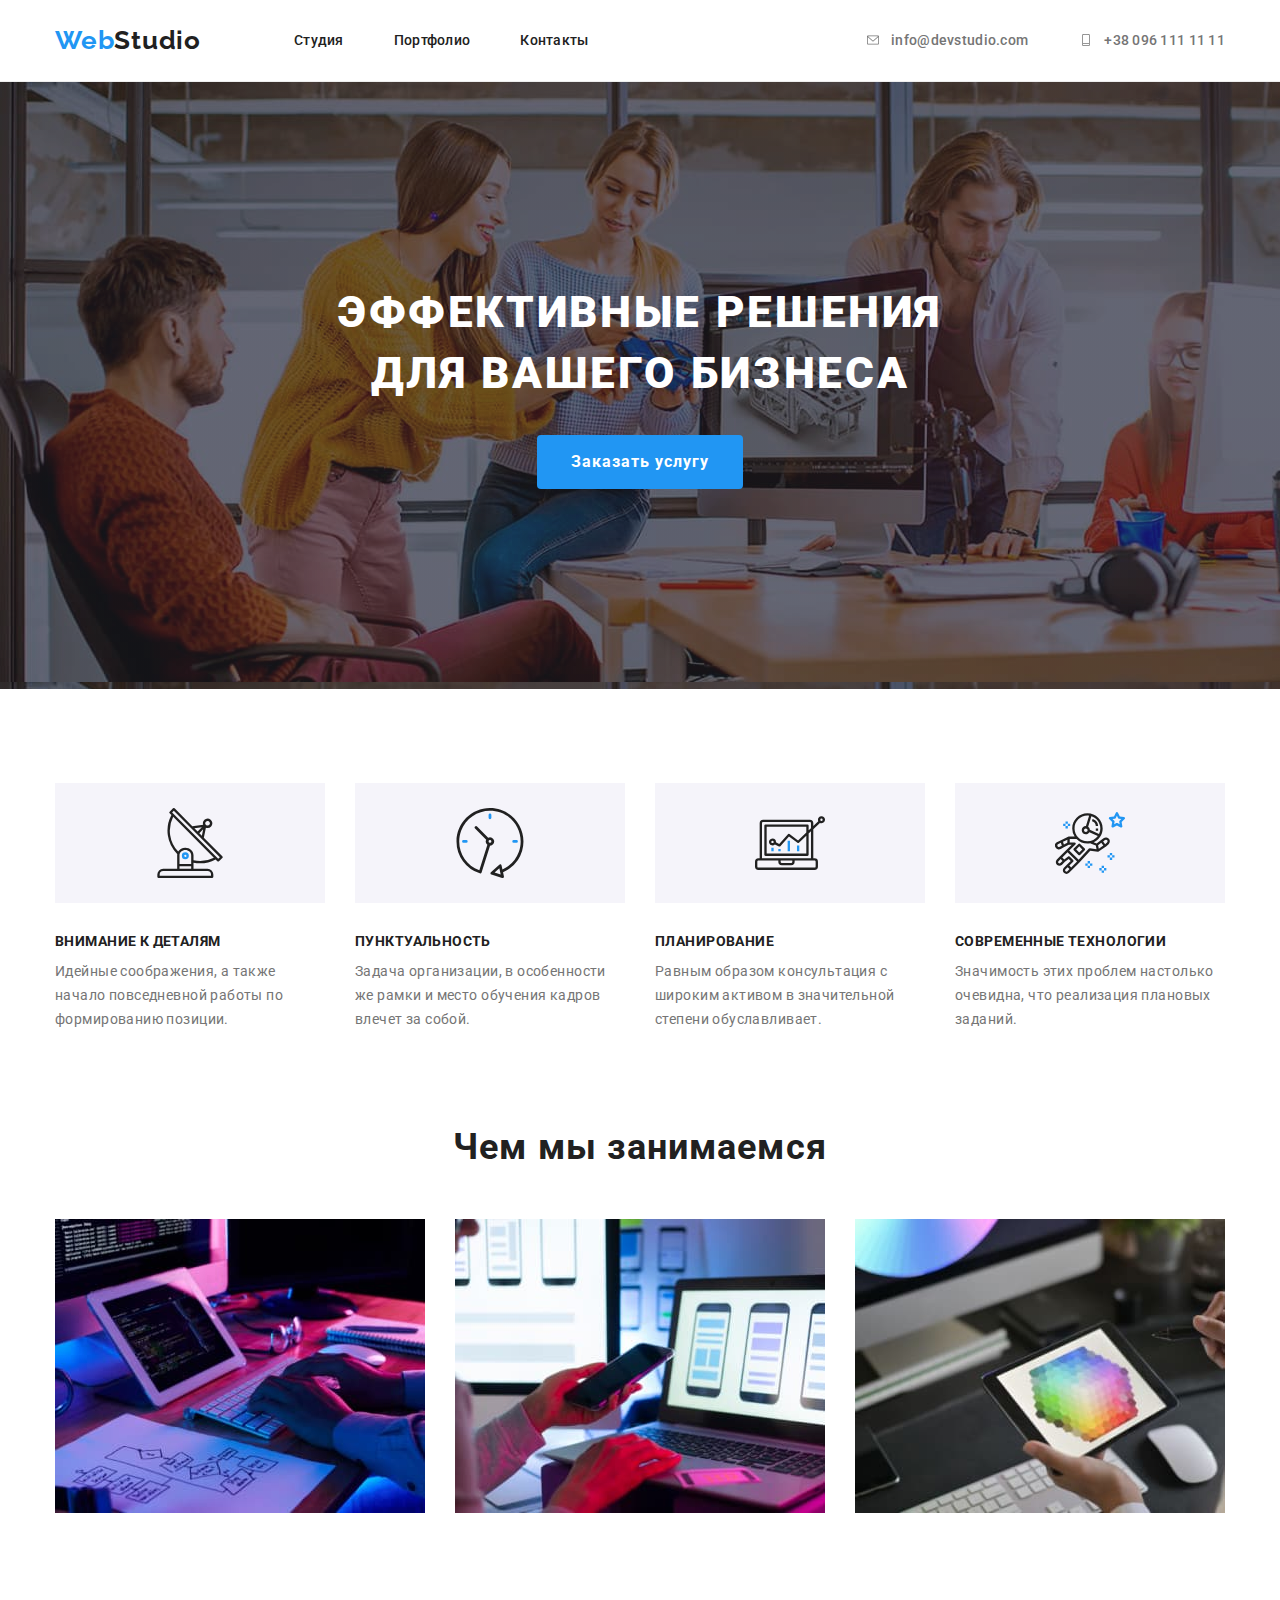
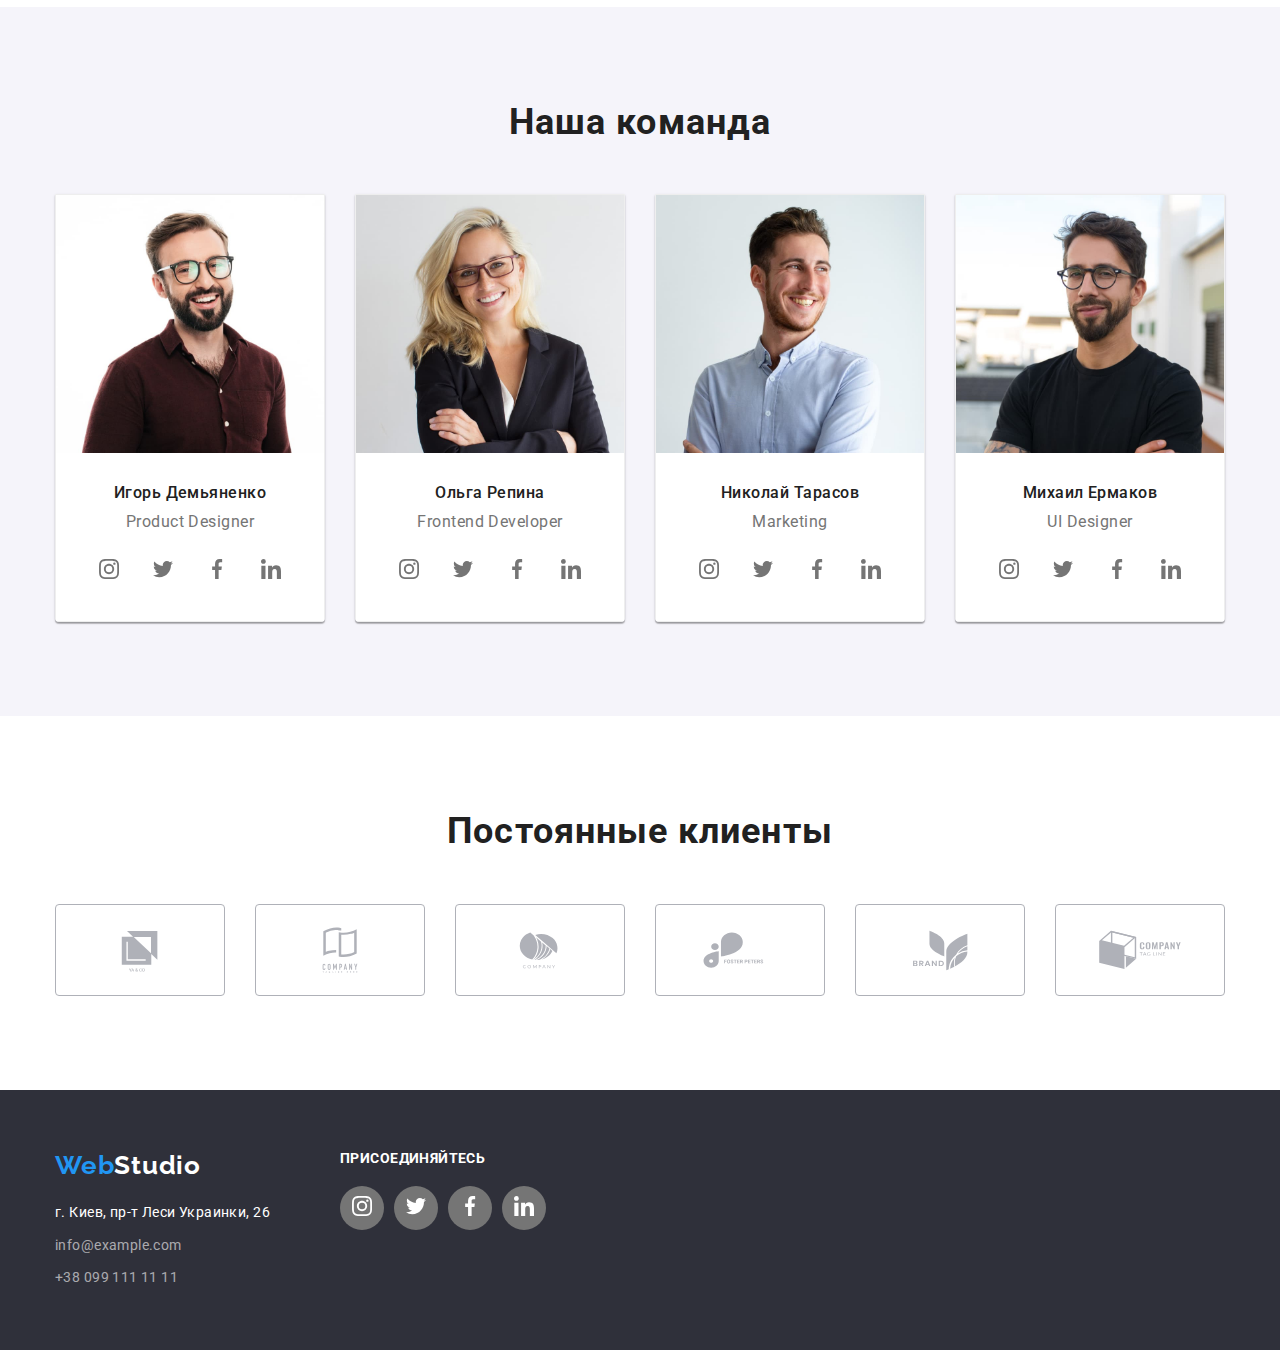
==== index.html @ f3e38b97 "HW-4" ====
<!DOCTYPE html>
<html lang="ru">

<head>
    <meta charset="UTF-8">
    <meta http-equiv="X-UA-Compatible" content="IE=edge">
    <meta name="viewport" content="width=device-width, initial-scale=1.0">
    <title>Студия</title>
    <link href="https://fonts.googleapis.com/css2?family=Raleway:wght@700&family=Roboto:wght@400;500;700;900&display=swap"
        rel="stylesheet">
    <link rel="stylesheet" href="https://cdnjs.cloudflare.com/ajax/libs/modern-normalize/1.1.0/modern-normalize.min.css"/>
    <link rel="stylesheet" href="./css/style.css" />
    
</head>

<body>

        <header class="header">
            <div class="container main-nav">
                <nav class="header-nav">
                    <a href="" class="logo"><span class="logo-color">Web</span>Studio</a>
                    <ul class="site-nav">
                        <li class="item"> <a href="./index.html" class="link">Студия</a></li>
                        <li class="item"> <a href="./portfolio.html" class="link">Портфолио</a></li>
                        <li class="item"> <a href="" class="link">Контакты</a></li>
                    </ul>
                </nav>

                <ul class="header-contacts">
                    <li class="item"> 
                        <a href="mailto:info@devstudio.com" class="contacts-link">
                            <svg class="icon-contacts" width="16" height="12">
                                <use href="./image/icons.svg#icon-envelope"></use>
                            </svg>info@devstudio.com</a>
                    </li>
                    <li class="item"> 
                        <a href="tel:+380961111111" class="contacts-link">
                            <svg class="icon-contacts" width="16" height="12">
                                <use href="./image/icons.svg#icon-smartphone"></use>
                            </svg>+38 096 111 11 11</a>
                    </li>
                </ul>
            </div>
        </header>

    <main>
        
        <section class="hero overlay">
            <div class="container">
                <h1 class="hero-tittle">Эффективные решения<br> для вашего бизнеса</h1>
                <button class="hero-button" type="button">Заказать услугу</button>
            </div>
            
        </section>

        <section class="section">
            <div class="container">
                <h2 class="visually-hidden">Наши приимущуства</h2>
                <ul class="features-list">
                    <li class="features-item"> 
                        <div class="icon-fond">
                        <svg class="icon-features" width="70" height="70">
                            <use href="./image/icons.svg#icon-antenna"></use>
                        </svg></div>
                        <h3 class="features-tittle">Внимание к деталям</h3>
                        <p class="features-text">Идейные соображения, а также начало повседневной работы по формированию позиции.</p>
                    </li>
                    <li class="features-item">
                        <div class="icon-fond">
                        <svg class="icon-features" width="70" height="70">
                            <use href="./image/icons.svg#icon-clock"></use>
                        </svg></div>
                        <h3 class="features-tittle">Пунктуальность</h3>
                        <p class="features-text">Задача организации, в особенности же рамки и место обучения кадров влечет за собой.</p>
                    </li>
                    <li class="features-item">
                        <div class="icon-fond">
                        <svg class="icon-features" width="70" height="70">
                            <use href="./image/icons.svg#icon-diagram"></use>
                        </svg></div>
                        <h3 class="features-tittle">Планирование</h3>
                        <p class="features-text">Равным образом консультация с широким активом в значительной степени обуславливает.</p>
                    </li>
                    <li class="features-item">
                        <div class="icon-fond">
                        <svg class="icon-features" width="70" height="70">
                            <use href="./image/icons.svg#icon-astronaut"></use>
                        </svg></div>
                        <h3 class="features-tittle">Современные технологии</h3>
                        <p class="features-text">Значимость этих проблем настолько очевидна, что реализация плановых заданий.</p>
                    </li>
                </ul>
            </div>
        </section>

        <section class="section work-section">
            <div class="container">
                <h2 class="section-tittle">Чем мы занимаемся</h2>
                <ul class="work-list">
                    <li class="work-item"><img src="./image/box1.jpg" alt="создание сайтов" width="370"></li>
                    <li class="work-item"><img src="./image/box2.jpg" alt="создание приложений" width="370"></li>
                    <li class="work-item"><img src="./image/box3.jpg" alt="графический дизайн" width="370"></li>
                </ul>
            </div>
        </section>

        <section class="section team-section">
            <div class="container">
                <h2 class="section-tittle">Наша команда</h2>
                <ul class="team-list">
                    <li class="team-item">
                        <img src="./image/img1..jpg" alt="имя и фото дизайнера" width="270">
                        <div class="card">
                            <h3 class="team-worker">Игорь Демьяненко</h3>
                            <p class="team-text">Product Designer</p>
                            <ul class="socialnet-list">
                                <li class="socialnet-item"><a href="" class="socialnet-link">
                                    <svg class="icon-socialnet" width="20" height="20">
                                        <use href="./image/icons.svg#icon-instagram"></use>
                                    </svg>
                                </a></li>
                                <li class="socialnet-item"><a href="" class="socialnet-link">
                                    <svg class="icon-socialnet" width="20" height="20">
                                        <use href="./image/icons.svg#icon-twitter"></use>
                                    </svg>
                                </a></li>
                                <li class="socialnet-item"><a href="" class="socialnet-link">
                                    <svg class="icon-socialnet" width="20" height="20">
                                        <use href="./image/icons.svg#icon-facebook"></use>
                                    </svg>
                                </a></li>
                                <li class="socialnet-item"><a href="" class="socialnet-link">
                                    <svg class="icon-socialnet" width="20" height="20">
                                    <use href="./image/icons.svg#icon-linkedin"></use>
                                </svg>
                                </a></li>
                            </ul>
                        </div>
                    </li>
                    <li class="team-item"> 
                        <img src="./image/img2..jpg" alt="имя и фото разработчика" width="270">
                        <div class="card">
                            <h3 class="team-worker">Ольга Репина</h3>
                            <p class="team-text">Frontend Developer</p>
                            <ul class="socialnet-list">
                                <li class="socialnet-item"><a href="" class="socialnet-link">
                                        <svg class="icon-socialnet" width="20" height="20">
                                            <use href="./image/icons.svg#icon-instagram"></use>
                                        </svg>
                                    </a></li>
                                <li class="socialnet-item"><a href="" class="socialnet-link">
                                        <svg class="icon-socialnet" width="20" height="20">
                                            <use href="./image/icons.svg#icon-twitter"></use>
                                        </svg>
                                    </a></li>
                                <li class="socialnet-item"><a href="" class="socialnet-link">
                                        <svg class="icon-socialnet" width="20" height="20">
                                            <use href="./image/icons.svg#icon-facebook"></use>
                                        </svg>
                                    </a></li>
                                <li class="socialnet-item"><a href="" class="socialnet-link">
                                        <svg class="icon-socialnet" width="20" height="20">
                                            <use href="./image/icons.svg#icon-linkedin"></use>
                                        </svg>
                                    </a></li>
                            </ul>
                        </div>
                    </li>
                    <li class="team-item">
                        <img src="./image/img3..jpg" alt="имя и фото маркетолога" width="270">
                        <div class="card">
                            <h3 class="team-worker">Николай Тарасов</h3>
                            <p class="team-text">Marketing</p>
                            <ul class="socialnet-list">
                                <li class="socialnet-item"><a href="" class="socialnet-link">
                                        <svg class="icon-socialnet" width="20" height="20">
                                            <use href="./image/icons.svg#icon-instagram"></use>
                                        </svg>
                                    </a></li>
                                <li class="socialnet-item"><a href="" class="socialnet-link">
                                        <svg class="icon-socialnet" width="20" height="20">
                                            <use href="./image/icons.svg#icon-twitter"></use>
                                        </svg>
                                    </a></li>
                                <li class="socialnet-item"><a href="" class="socialnet-link">
                                        <svg class="icon-socialnet" width="20" height="20">
                                            <use href="./image/icons.svg#icon-facebook"></use>
                                        </svg>
                                    </a></li>
                                <li class="socialnet-item"><a href="" class="socialnet-link">
                                        <svg class="icon-socialnet" width="20" height="20">
                                            <use href="./image/icons.svg#icon-linkedin"></use>
                                        </svg>
                                    </a></li>
                            </ul>
                        </div>
                    </li>
                    <li class="team-item">
                        <img src="./image/img4..jpg" alt="имя и фото дизайнера" width="270">
                        <div class="card">
                            <h3 class="team-worker">Михаил Ермаков</h3>
                            <p class="team-text">UI Designer</p>
                            <ul class="socialnet-list">
                                <li class="socialnet-item"><a href="" class="socialnet-link">
                                        <svg class="icon-socialnet" width="20" height="20">
                                            <use href="./image/icons.svg#icon-instagram"></use>
                                        </svg>
                                    </a></li>
                                <li class="socialnet-item"><a href="" class="socialnet-link">
                                        <svg class="icon-socialnet" width="20" height="20">
                                            <use href="./image/icons.svg#icon-twitter"></use>
                                        </svg>
                                    </a></li>
                                <li class="socialnet-item"><a href="" class="socialnet-link">
                                        <svg class="icon-socialnet" width="20" height="20">
                                            <use href="./image/icons.svg#icon-facebook"></use>
                                        </svg>
                                    </a></li>
                                <li class="socialnet-item"><a href="" class="socialnet-link">
                                        <svg class="icon-socialnet" width="20" height="20">
                                            <use href="./image/icons.svg#icon-linkedin"></use>
                                        </svg>
                                    </a></li>
                            </ul>
                        </div>
                    </li>
                </ul>
            </div>
        </section>

        
        <section class="section">
            <div class="container ">
                <h2 class="section-tittle">Постоянные клиенты</h2>
                <ul class="clients-list">
                    <li class="clients-item"><a href="" class="clients-link">
                        <svg class="icon-clients" width="106" height="60">
                            <use href="./image/icons.svg#icon-logo1"></use>
                        </svg>
                    </a></li>
                    <li class="clients-item"><a href="" class="clients-link">
                        <svg class="icon-clients" width="106" height="60">
                            <use href="./image/icons.svg#icon-logo2"></use>
                        </svg>
                    </a></li>
                    <li class="clients-item"><a href="" class="clients-link">
                        <svg class="icon-clients" width="106" height="60">
                            <use href="./image/icons.svg#icon-logo3"></use>
                        </svg>
                    </a></li>
                    <li class="clients-item"><a href="" class="clients-link">
                        <svg class="icon-clients" width="106" height="60">
                            <use href="./image/icons.svg#icon-logo4"></use>
                        </svg>
                    </a></li>
                    <li class="clients-item"><a href="" class="clients-link">
                        <svg class="icon-clients" width="106" height="60">
                            <use href="./image/icons.svg#icon-logo5"></use>
                        </svg>
                    </a></li>
                    <li class="clients-item"><a href="" class="clients-link">
                        <svg class="icon-clients" width="106" height="60">
                            <use href="./image/icons.svg#icon-logo6"></use>
                        </svg>
                    </a></li>
                </ul>
            </div>
        </section>

    </main>

    <footer class="footer">
        <div class="container footer-container">
        <div>
            <a href="" class="footer-logo"><span class="logo-color">Web</span>Studio</a>
            <address>
                <ul>
                    <li class="footer-item"><a href="https://goo.gl/maps/HtZ4afdVrEfR3vtr7" class="links footer-address">г. Киев, пр-т Леси Украинки, 26</a></li>
                    <li class="footer-item"><a href="mailto:info@example.com" class="links footer-contacts">info@example.com</a></li>
                    <li class="footer-item"><a href="tel:+380991111111" class="links footer-contacts">+38 099 111 11 11</a></li>
                </ul>
            </address>
        </div>

        <div class="footer-socialnet">
                <p class="footer-text">Присоединяйтесь</p>
                    <ul class="footer-list">
                        <li class="footer-item-icon"><a href="" class="footer-link-icon">
                            <svg class="icon-footer" width="20" height="20">
                                <use href="./image/icons.svg#icon-instagram"></use>
                            </svg>
                        </a></li>
                        <li class="footer-item-icon"><a href="" class="footer-link-icon">
                            <svg class="icon-footer" width="20" height="20">
                                <use href="./image/icons.svg#icon-twitter"></use>
                            </svg>
                        </a></li>
                        <li class="footer-item-icon"><a href="" class="footer-link-icon">
                            <svg class="icon-footer" width="20" height="20">
                                <use href="./image/icons.svg#icon-facebook"></use>
                            </svg>
                        </a></li>
                        <li class="footer-item-icon"><a href="" class="footer-link-icon">
                            <svg class="icon-footer" width="20" height="20">
                                <use href="./image/icons.svg#icon-linkedin"></use>
                            </svg>
                        </a></li>
                    </ul>
                </div>
            </div>
        </div>
    </footer>
</body>

</html>
---- css/style.css ----
:root {
  --primary-text-color: #757575;
  --tittle-text-color: #212121;
  --accent-color: #2196f3;
  --first-background-color: #ffffff;
  --secondary-background-color: #f5f4fa;
}

body {
  font-family: 'Roboto', sans-serif;
  font-style: normal;
  color: var(--primary-text-color);
  background-color: var(--first-background-color);
}
/* **************КОНТЕЙНЕР************* */
.container {
  margin-left: auto;
  margin-right: auto;
  width: 1200px;
  padding-left: 15px;
  padding-right: 15px;
}

/* *****************Утилиты ****************/
ul {
  padding: 0;
  margin: 0;
  list-style: none;
}
p {
  margin: 0;
  padding: 0;
}
section {
  padding-top: 94px;
  padding-bottom: 94px;
}
img {
  display: block;
  max-width: 100%;
  height: auto;
}

/* ОФОРМЛЕНИЕ ШАПКИ */

.header {
  border-bottom: 1px solid #eeeeee;
}
.main-nav {
  display: flex;
  align-items: center;
}
.header-nav {
  display: flex;
  align-items: center;
}
.logo-color {
  color: #2196f3;
}

.logo {
  display: block;

  text-decoration: none;
  color: var(--tittle-text-color);
  font-family: Raleway;
  font-weight: 700;
  font-size: 26px;
  line-height: 1.2;
  letter-spacing: 0.03em;
}
.site-nav {
  display: flex;
  margin-left: 93px;
}

.item:not(:last-child) {
  margin-right: 50px;
}

.link {
  display: block;
  padding-top: 32px;
  padding-bottom: 32px;

  color: var(--tittle-text-color);
  text-decoration: none;
  font-size: 14px;
  line-height: 1.2;
  font-weight: 500;
  letter-spacing: 0.02em;
}
.link:hover,
.link:focus {
  color: var(--accent-color);
}

.header-contacts {
  display: flex;
  margin-left: auto;
}

.contacts-link {
  text-decoration: none;
  color: var(--primary-text-color);
  font-size: 14px;
  line-height: 1.2;
  font-weight: 500;
  letter-spacing: 0.02em;

  display: flex;
  align-items: center;
}
.contacts-link:hover,
.contacts-link:focus {
  color: var(--accent-color);
}
.icon-contacts {
  margin-right: 10px;
  fill: currentColor;
}
.icon-contacts:hover {
  fill: var(--accent-color);
}
/************************ ГЕРОЙ************************* */
.overlay {
  max-width: 1600px;
  min-height: 600px;
  margin-left: auto;
  margin-right: auto;
  background: linear-gradient(to right, rgba(47, 48, 58, 0.4), rgba(47, 48, 58, 0.4)),
    url('/image/img-hero.jpg');
}
.hero {
  padding: 200px 0;
  text-align: center;

  color: var(--first-background-color);
  background-color: #2f303a;
}
.hero-tittle {
  margin-top: 0px;
  margin-bottom: 30px;

  font-family: inherit;
  font-weight: 900;
  font-size: 44px;
  line-height: 1.4;

  letter-spacing: 0.06em;
  text-transform: uppercase;
}

.hero-button {
  padding: 10px 32px;
  border-radius: 4px;
  min-width: 200px;

  color: var(--first-background-color);
  background-color: var(--accent-color);
  border-color: transparent;

  font-family: inherit;
  font-weight: 700;
  font-size: 16px;
  line-height: 1.9;
  letter-spacing: 0.06em;
  cursor: pointer;
}

/* ****************************Преимущества************************ */
.features-list {
  display: flex;
  flex-wrap: wrap;
}
.features-item {
  width: 270px;
}
.features-item:not(:last-child) {
  margin-right: 30px;
}

.visually-hidden {
  position: absolute;
  clip: rect(0 0 0 0);
  width: 1px;
  height: 1px;
  margin: -1px;
}

.features-tittle {
  margin-top: 0;
  margin-bottom: 10px;

  color: var(--tittle-text-color);
  font-weight: 700;
  font-size: 14px;
  line-height: 1.2;
  letter-spacing: 0.03em;
  text-transform: uppercase;
}
.features-text {
  font-family: inherit;
  font-weight: 400;
  font-size: 14px;
  line-height: 1.7;
  letter-spacing: 0.03em;
}
.icon-features {
  margin-left: auto;
  margin-right: auto;
  display: block;
}
.icon-fond {
  display: flex;
  justify-content: center;
  align-items: center;
  width: 270px;
  height: 120px;
  background-color: var(--secondary-background-color);
  margin-bottom: 30px;
}

/* ***********************Чем мы занимаемся************************** */
.work-section {
  padding-top: 0;
}
.section-tittle {
  margin-top: 0;
  margin-bottom: 50px;

  color: var(--tittle-text-color);
  font-family: inherit;
  font-weight: 700;
  font-size: 36px;
  line-height: 1.2;
  text-align: center;
  letter-spacing: 0.03em;
}
.work-list {
  display: flex;
}
.work-item:not(:last-child) {
  margin-right: 30px;
}

/* *************************Наша команда ********************************/

.card {
  padding-top: 30px;
  padding-bottom: 30px;
  text-align: center;
  background-color: var(--first-background-color);
}
.team-item {
  border: 1px solid #eeeeee;
  box-shadow: 0 2px 1px rgba(0, 0, 0, 0.2), 0 1px 1px rgba(0, 0, 0, 0.14),
    0 1px 3px rgba(0, 0, 0, 0.12);
  border-bottom-right-radius: 4px;
  border-bottom-left-radius: 4px;
}
.team-section {
  background-color: var(--secondary-background-color);
}

.team-list {
  display: flex;
}
.team-item:not(:last-child) {
  margin-right: 30px;
}
.team-worker {
  margin-top: 0;
  margin-bottom: 10px;

  color: var(--tittle-text-color);
  font-family: inherit;
  font-weight: 500;
  font-size: 16px;
  line-height: 1.2;
  letter-spacing: 0.03em;
}
.team-text {
  font-family: inherit;
  font-size: 16px;
  line-height: 1.2;
  letter-spacing: 0.03em;
}

/************ Иконки соцсетей************ */
.socialnet-list {
  display: flex;
  justify-content: center;
  margin-top: 16px;
}
.icon-socialnet {
  width: 20px;
  height: 20px;
  display: flex;
  fill: var(--primary-text-color);
}

.socialnet-item {
  display: flex;
  justify-content: center;
  align-items: center;
  width: 44px;
  height: 44px;
  border-radius: 50%;
  cursor: pointer;
}
.socialnet-link {
  display: block;
  justify-content: center;
  align-items: center;
}

.socialnet-item:hover,
.socialnet-item:focus {
  background-color: var(--accent-color);
}
.socialnet-link .icon-socialnet:hover,
.socialnet-link .icon-socialnet:focus {
  fill: var(--first-background-color);
}
.icon-socialnet:hover,
.icon-socialnet:focus {
  background-color: var(--accent-color);
}
.socialnet-item:not(:last-child) {
  margin-right: 10px;
}

/****************** Постоянные клиенты **************/
.clients-list {
  display: flex;
}

.clients-item {
  width: 170px;
  height: 92px;
  border: 1px solid #afb1b8;
  border-radius: 4px;
}
.clients-item:hover {
  border: 1px solid var(--accent-color);
}
.clients-item:not(:last-child) {
  margin-right: 30px;
}
.clients-link {
  display: flex;
  fill: #afb1b8;
  justify-content: center;
  align-items: center;
}

.icon-clients {
  width: 170px;
  height: 92px;
  justify-content: center;
  align-items: center;
}
.icon-clients:hover {
  fill: var(--accent-color);
}

/* ****Фильтр по проэктам******************** */
/* КНОПКИ */

.filters-nav {
  display: flex;
  justify-content: center;
}
.filters-button:not(:last-child) {
  margin-right: 8px;
}
.button {
  padding: 6px 22px;
  border-radius: 4px;
  min-width: 73px;

  color: var(--tittle-text-color);
  background-color: #f5f4fa;
  font-family: 'Roboto';
  font-size: 16px;
  font-weight: 500;
  line-height: 1.6;
  letter-spacing: 0.03em;
  text-align: center;
  border-color: transparent;
  cursor: pointer;
}

.button:hover,
.button:focus {
  color: var(--first-background-color);
  background-color: var(--accent-color);
  box-shadow: 0px 2px 2px rgba(0, 0, 0, 0.12), 0 1px 2px rgba(0, 0, 0, 0.08),
    0 3px 1px rgba(0, 0, 0, 0.1);
}

/********************************** Проэкты ******************************/
.projects-list {
  display: flex;
  flex-wrap: wrap;
  margin-right: -30px;
  margin-bottom: -30px;
  margin-top: 50px;
}
.projects-item {
  flex-basis: calc(100% / 3 - 30px);
  margin-right: 30px;
  margin-bottom: 30px;
}
.projects-item:hover,
.projects-item:focus {
  box-shadow: 1px 4px 6px rgba(0, 0, 0, 0.16), 0 4px 4px rgba(0, 0, 0, 0.06),
    0 1px 1px rgba(0, 0, 0, 0.12);
}
.card-projects {
  padding: 20px 24px;
  border: 1px solid #eeeeee;
}

.projects-tittle {
  margin-top: 0px;
  margin-bottom: 4px;

  color: var(--tittle-text-color);
  font-size: 18px;
  line-height: 2;
  font-family: inherit;
  font-weight: 700;
  letter-spacing: 0.06em;
}
.projects-text {
  color: var(--primary-text-color);
  font-family: inherit;
  font-weight: 400;
  font-size: 16px;
  line-height: 1.9;
  letter-spacing: 0.03em;
}

/* *************************************Футер ***************************/

.footer-item {
  display: block;
}
.footer-item:not(:last-child) {
  margin-bottom: 9px;
}

.footer {
  background-color: #2f303a;

  padding-top: 60px;
  padding-bottom: 60px;
}
.footer-logo {
  display: block;
  margin-bottom: 20px;

  color: var(--first-background-color);
  text-decoration: none;
  font-family: Raleway;
  font-weight: 700;
  font-size: 26px;
  line-height: 1.2;
  letter-spacing: 0.03em;
}
.links {
  display: block;
  text-decoration: none;
  font-size: 14px;
  line-height: 1.7;
  font-family: inherit;
  font-style: normal;
  letter-spacing: 0.03em;
}
.footer-address {
  color: var(--first-background-color);
}
.footer-contacts {
  color: rgba(255, 255, 255, 0.6);
}
.footer-contacts:hover,
.footer-contacts:focus {
  color: var(--accent-color);
}

/* Присоединяйтесь */

.footer-container {
  display: flex;
}
.footer-socialnet {
  margin-left: 70px;
}
.icon-footer {
  fill: var(--first-background-color);
}

.footer-item-icon {
  display: flex;
  justify-content: center;
  align-items: center;
  width: 44px;
  height: 44px;
  background-color: var(--primary-text-color);
  border-radius: 50%;
}
.footer-item-icon:hover,
.footer-item-icon:focus {
  background-color: var(--accent-color);
}
.footer-list {
  display: flex;
  justify-content: space-between;
  align-items: center;
  width: 206px;
  height: 44px;
  margin-top: 20px;
}
.footer-text {
  margin-top: 0;
  margin-bottom: 10px;

  color: var(--first-background-color);
  font-weight: 700;
  font-size: 14px;
  line-height: 1.2;
  letter-spacing: 0.03em;
  text-transform: uppercase;
}
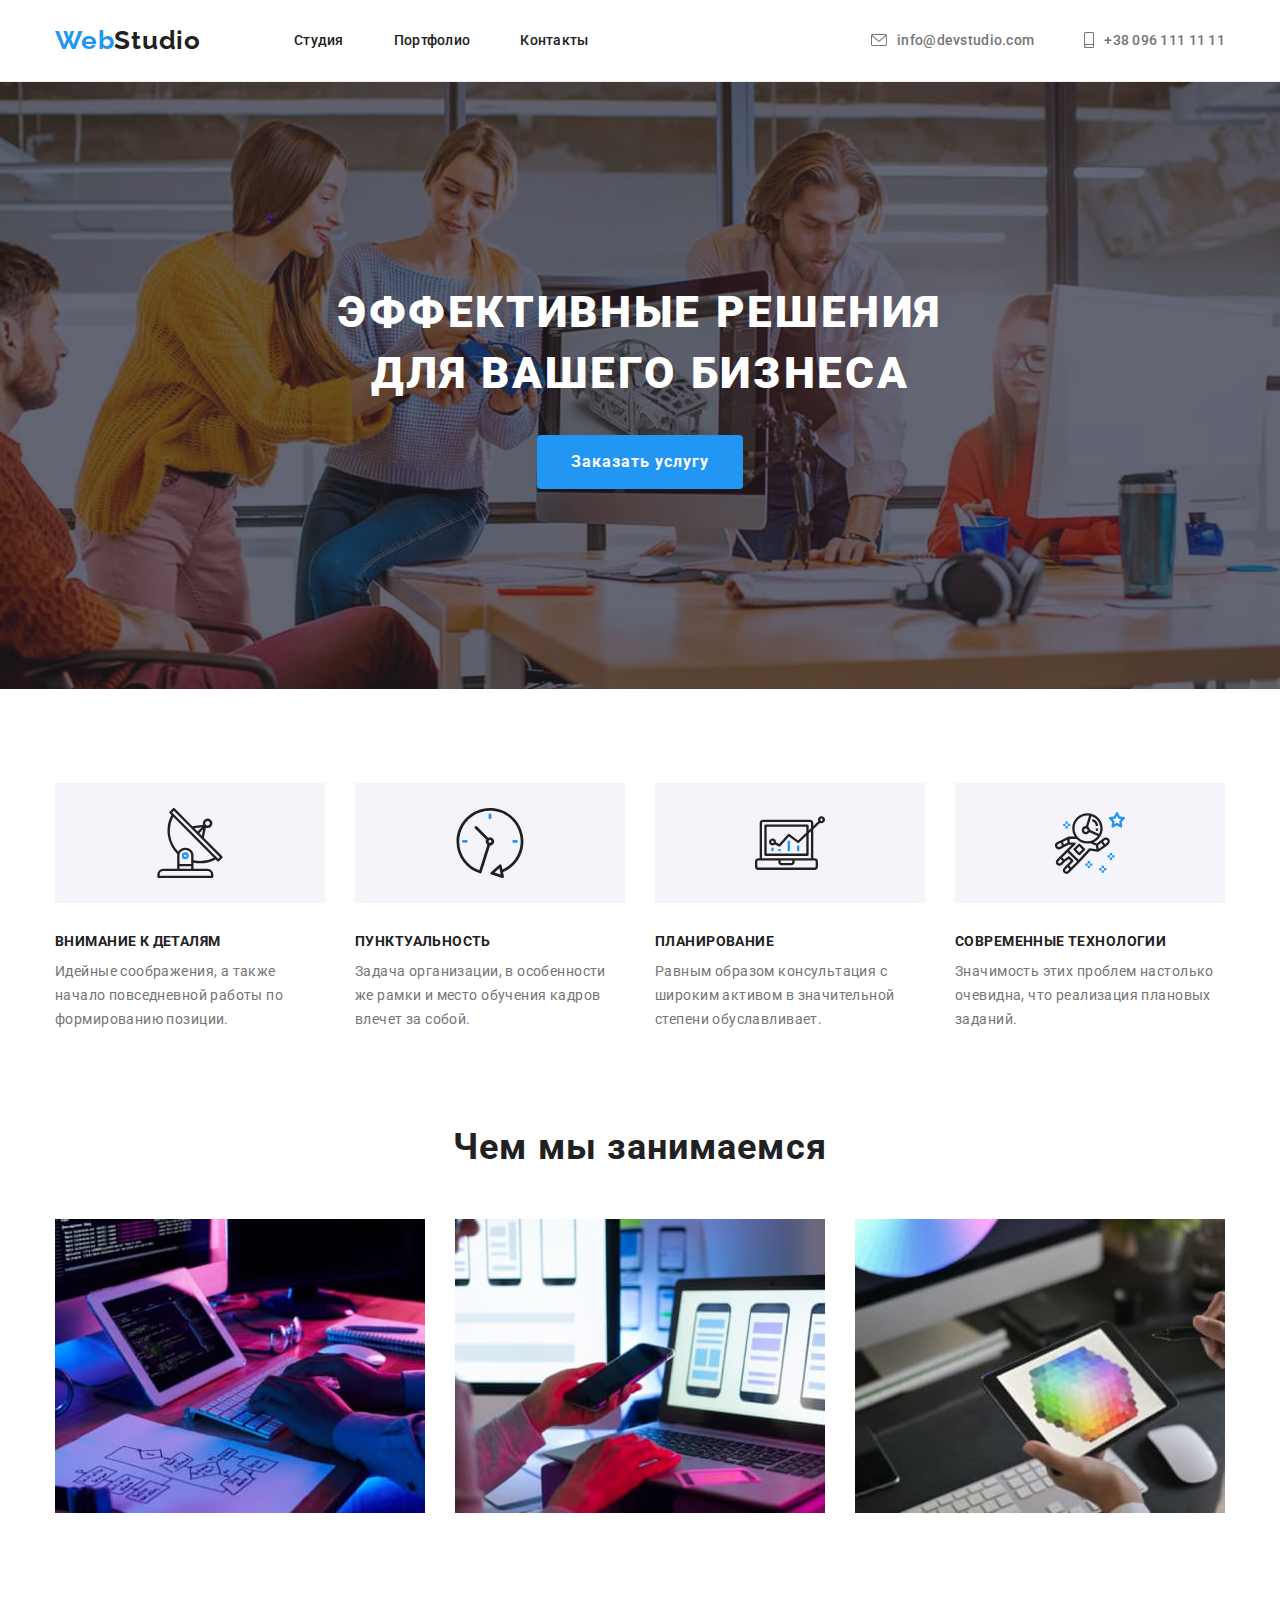
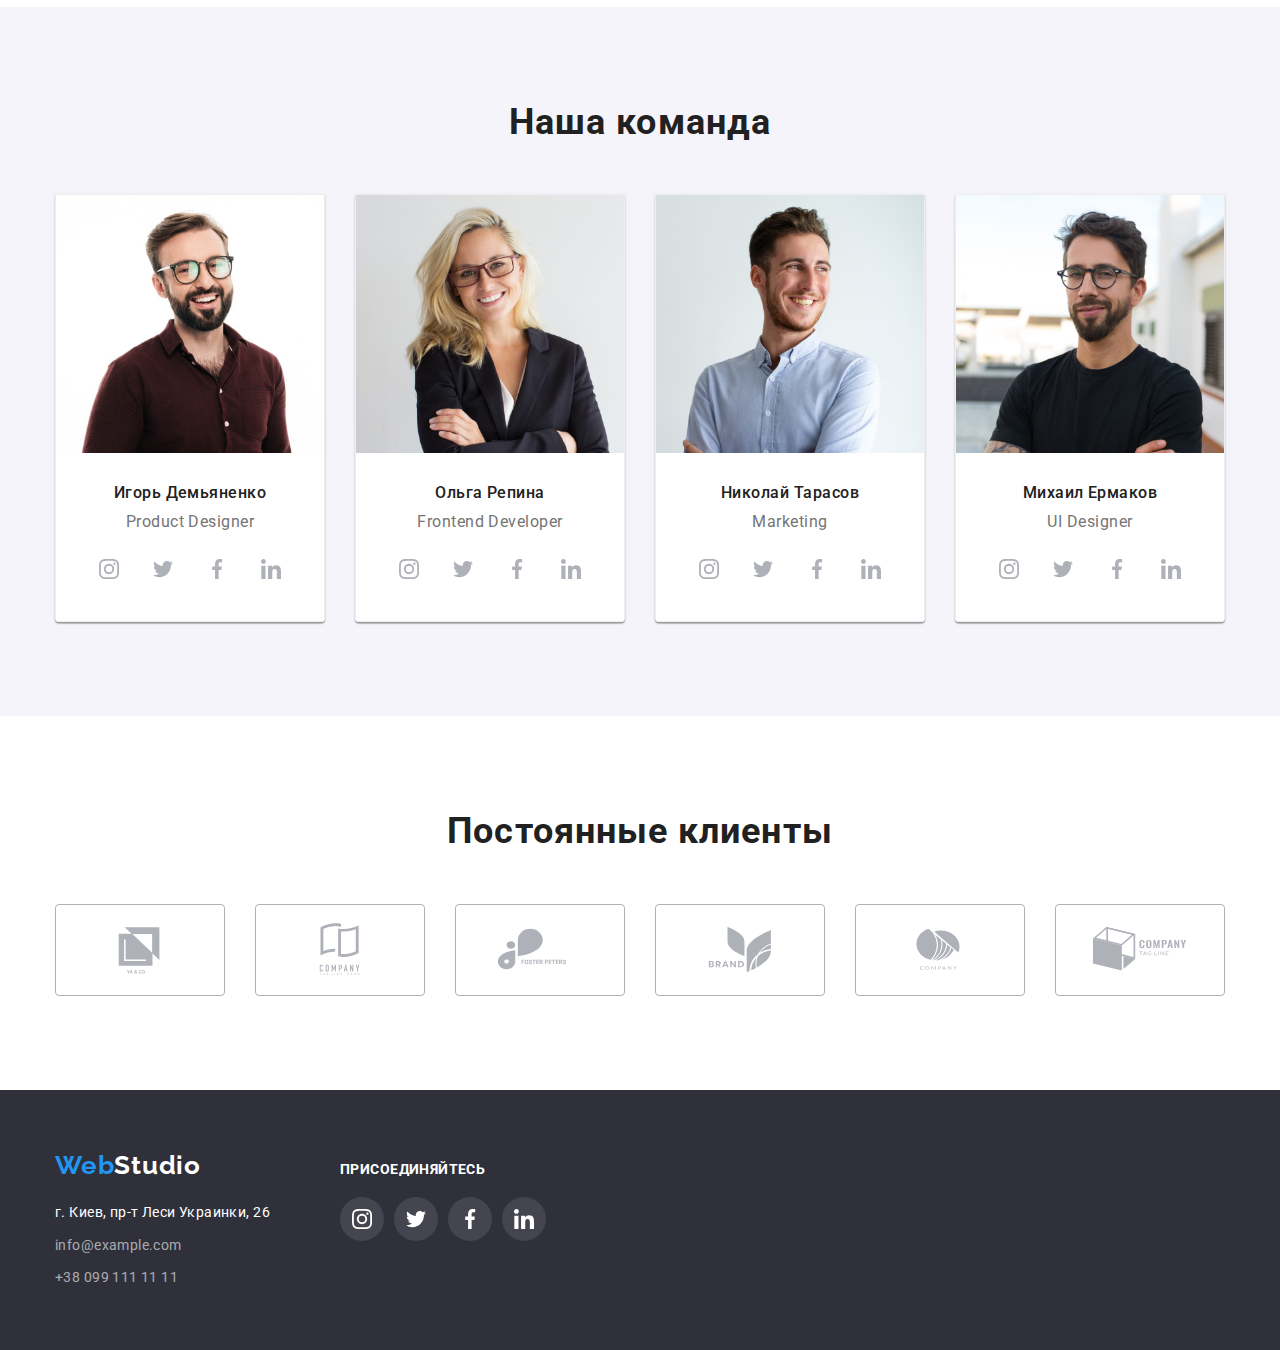
==== commit 8e6e7827: "доработка" ====
--- a/index.html
+++ b/index.html
@@ -30,12 +30,12 @@
                     <li class="item"> 
                         <a href="mailto:info@devstudio.com" class="contacts-link">
                             <svg class="icon-contacts" width="16" height="12">
-                                <use href="./image/icons.svg#icon-envelope"></use>
+                                <use href="./image/icons.svg#icon-envelope" width="16" height="12"></use>
                             </svg>info@devstudio.com</a>
                     </li>
                     <li class="item"> 
                         <a href="tel:+380961111111" class="contacts-link">
-                            <svg class="icon-contacts" width="16" height="12">
+                            <svg class="icon-contacts" width="10" height="16">
                                 <use href="./image/icons.svg#icon-smartphone"></use>
                             </svg>+38 096 111 11 11</a>
                     </li>
@@ -235,32 +235,32 @@
                 <ul class="clients-list">
                     <li class="clients-item"><a href="" class="clients-link">
                         <svg class="icon-clients" width="106" height="60">
-                            <use href="./image/icons.svg#icon-logo1"></use>
-                        </svg>
-                    </a></li>
-                    <li class="clients-item"><a href="" class="clients-link">
-                        <svg class="icon-clients" width="106" height="60">
-                            <use href="./image/icons.svg#icon-logo2"></use>
-                        </svg>
-                    </a></li>
-                    <li class="clients-item"><a href="" class="clients-link">
-                        <svg class="icon-clients" width="106" height="60">
-                            <use href="./image/icons.svg#icon-logo3"></use>
-                        </svg>
-                    </a></li>
-                    <li class="clients-item"><a href="" class="clients-link">
-                        <svg class="icon-clients" width="106" height="60">
-                            <use href="./image/icons.svg#icon-logo4"></use>
-                        </svg>
-                    </a></li>
-                    <li class="clients-item"><a href="" class="clients-link">
-                        <svg class="icon-clients" width="106" height="60">
-                            <use href="./image/icons.svg#icon-logo5"></use>
-                        </svg>
-                    </a></li>
-                    <li class="clients-item"><a href="" class="clients-link">
-                        <svg class="icon-clients" width="106" height="60">
-                            <use href="./image/icons.svg#icon-logo6"></use>
+                            <use href="./image/icons.svg#icon-group1"></use>
+                        </svg>
+                    </a></li>
+                    <li class="clients-item"><a href="" class="clients-link">
+                        <svg class="icon-clients" width="106" height="60">
+                            <use href="./image/icons.svg#icon-group2"></use>
+                        </svg>
+                    </a></li>
+                    <li class="clients-item"><a href="" class="clients-link">
+                        <svg class="icon-clients" width="106" height="60">
+                            <use href="./image/icons.svg#icon-group4"></use>
+                        </svg>
+                    </a></li>
+                    <li class="clients-item"><a href="" class="clients-link">
+                        <svg class="icon-clients" width="106" height="60">
+                            <use href="./image/icons.svg#icon-group5"></use>
+                        </svg>
+                    </a></li>
+                    <li class="clients-item"><a href="" class="clients-link">
+                        <svg class="icon-clients" width="106" height="60">
+                            <use href="./image/icons.svg#icon-group3"></use>
+                        </svg>
+                    </a></li>
+                    <li class="clients-item"><a href="" class="clients-link">
+                        <svg class="icon-clients" width="106" height="60">
+                            <use href="./image/icons.svg#icon-group6"></use>
                         </svg>
                     </a></li>
                 </ul>
--- a/css/style.css
+++ b/css/style.css
@@ -4,6 +4,7 @@
   --accent-color: #2196f3;
   --first-background-color: #ffffff;
   --secondary-background-color: #f5f4fa;
+  --icon-color: #afb1b8;
 }
 
 body {
@@ -129,7 +130,10 @@
   margin-left: auto;
   margin-right: auto;
   background: linear-gradient(to right, rgba(47, 48, 58, 0.4), rgba(47, 48, 58, 0.4)),
-    url('/image/img-hero.jpg');
+    url('../image/./img-hero.jpg');
+  background-repeat: no-repeat;
+  background-size: cover;
+  background-position: 50% 50%;
 }
 .hero {
   padding: 200px 0;
@@ -207,8 +211,6 @@
   letter-spacing: 0.03em;
 }
 .icon-features {
-  margin-left: auto;
-  margin-right: auto;
   display: block;
 }
 .icon-fond {
@@ -297,34 +299,28 @@
   width: 20px;
   height: 20px;
   display: flex;
-  fill: var(--primary-text-color);
+  fill: var(--icon-color);
 }
 
 .socialnet-item {
-  display: flex;
-  justify-content: center;
-  align-items: center;
   width: 44px;
   height: 44px;
+}
+.socialnet-link {
+  display: flex;
+  justify-content: center;
+  align-items: center;
+  width: 100%;
+  height: 100%;
   border-radius: 50%;
-  cursor: pointer;
-}
-.socialnet-link {
-  display: block;
-  justify-content: center;
-  align-items: center;
-}
-
-.socialnet-item:hover,
-.socialnet-item:focus {
-  background-color: var(--accent-color);
-}
-.socialnet-link .icon-socialnet:hover,
-.socialnet-link .icon-socialnet:focus {
+}
+
+.socialnet-link:hover .icon-socialnet,
+.socialnet-link:focus .icon-socialnet {
   fill: var(--first-background-color);
 }
-.icon-socialnet:hover,
-.icon-socialnet:focus {
+.socialnet-link:hover,
+.socialnet-link:focus {
   background-color: var(--accent-color);
 }
 .socialnet-item:not(:last-child) {
@@ -339,29 +335,30 @@
 .clients-item {
   width: 170px;
   height: 92px;
+}
+.clients-item:hover {
+  border: 1px solid var(--accent-color);
+}
+.clients-item:not(:last-child) {
+  margin-right: 30px;
+}
+.clients-link {
+  width: 100%;
+  height: 100%;
+  display: flex;
+  fill: #afb1b8;
+  justify-content: center;
+  align-items: center;
+
   border: 1px solid #afb1b8;
   border-radius: 4px;
 }
-.clients-item:hover {
-  border: 1px solid var(--accent-color);
-}
-.clients-item:not(:last-child) {
-  margin-right: 30px;
-}
-.clients-link {
-  display: flex;
-  fill: #afb1b8;
-  justify-content: center;
-  align-items: center;
-}
 
 .icon-clients {
-  width: 170px;
-  height: 92px;
-  justify-content: center;
-  align-items: center;
-}
-.icon-clients:hover {
+  justify-content: center;
+  align-items: center;
+}
+.clients-link:hover {
   fill: var(--accent-color);
 }
 
@@ -413,8 +410,12 @@
   margin-right: 30px;
   margin-bottom: 30px;
 }
-.projects-item:hover,
-.projects-item:focus {
+.projects-link {
+  display: block;
+  text-decoration: none;
+}
+.projects-link:hover,
+.projects-link:focus {
   box-shadow: 1px 4px 6px rgba(0, 0, 0, 0.16), 0 4px 4px rgba(0, 0, 0, 0.06),
     0 1px 1px rgba(0, 0, 0, 0.12);
 }
@@ -494,6 +495,7 @@
 
 .footer-container {
   display: flex;
+  align-items: baseline;
 }
 .footer-socialnet {
   margin-left: 70px;
@@ -503,29 +505,36 @@
 }
 
 .footer-item-icon {
-  display: flex;
-  justify-content: center;
-  align-items: center;
   width: 44px;
   height: 44px;
-  background-color: var(--primary-text-color);
+}
+.footer-link-icon {
+  width: 100%;
+  height: 100%;
+  display: flex;
+  justify-content: center;
+  align-items: center;
+  background-color: rgba(255, 255, 255, 0.1);
   border-radius: 50%;
 }
-.footer-item-icon:hover,
-.footer-item-icon:focus {
+.footer-item-icon:not(:last-child) {
+  margin-right: 10px;
+}
+
+.footer-link-icon:hover,
+.footer-link-icon:focus {
   background-color: var(--accent-color);
 }
+.icon-footer {
+  justify-content: center;
+  align-items: center;
+}
 .footer-list {
   display: flex;
-  justify-content: space-between;
-  align-items: center;
-  width: 206px;
-  height: 44px;
   margin-top: 20px;
 }
 .footer-text {
-  margin-top: 0;
-  margin-bottom: 10px;
+  margin: 0;
 
   color: var(--first-background-color);
   font-weight: 700;
